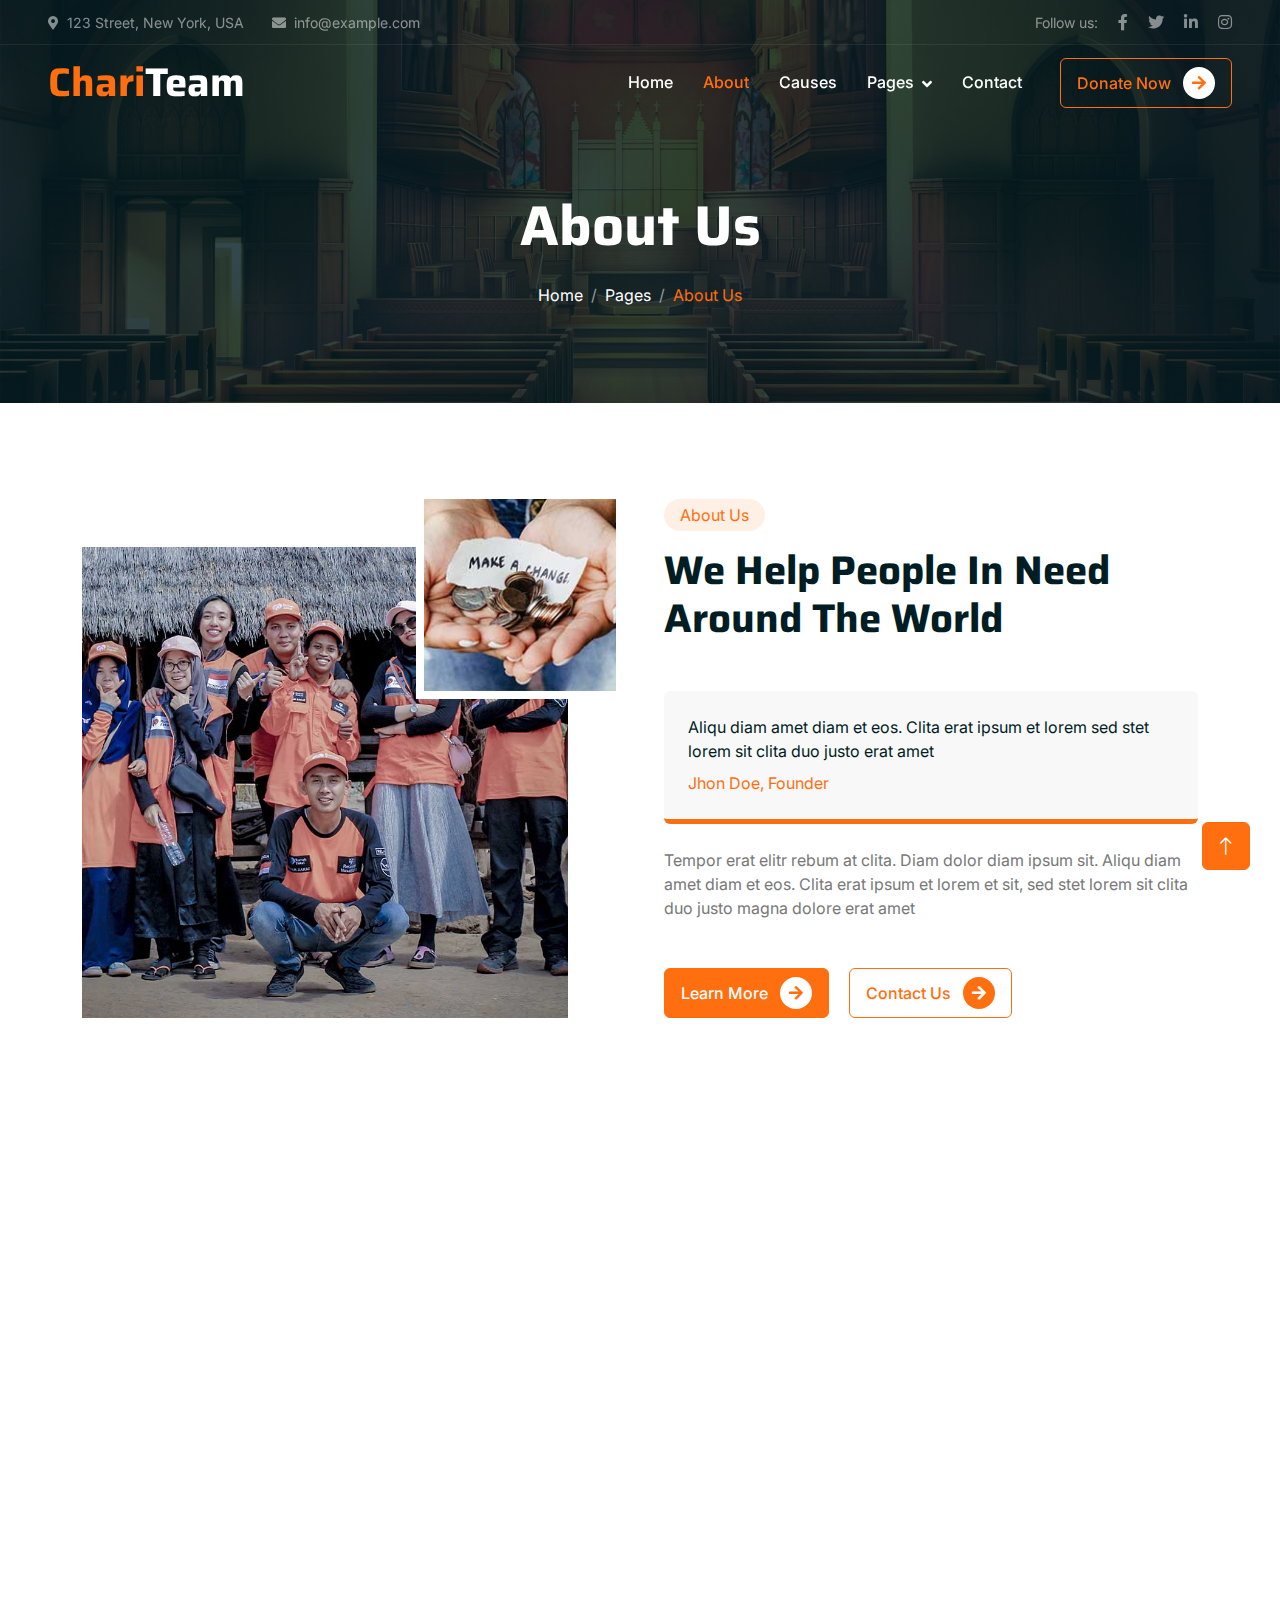
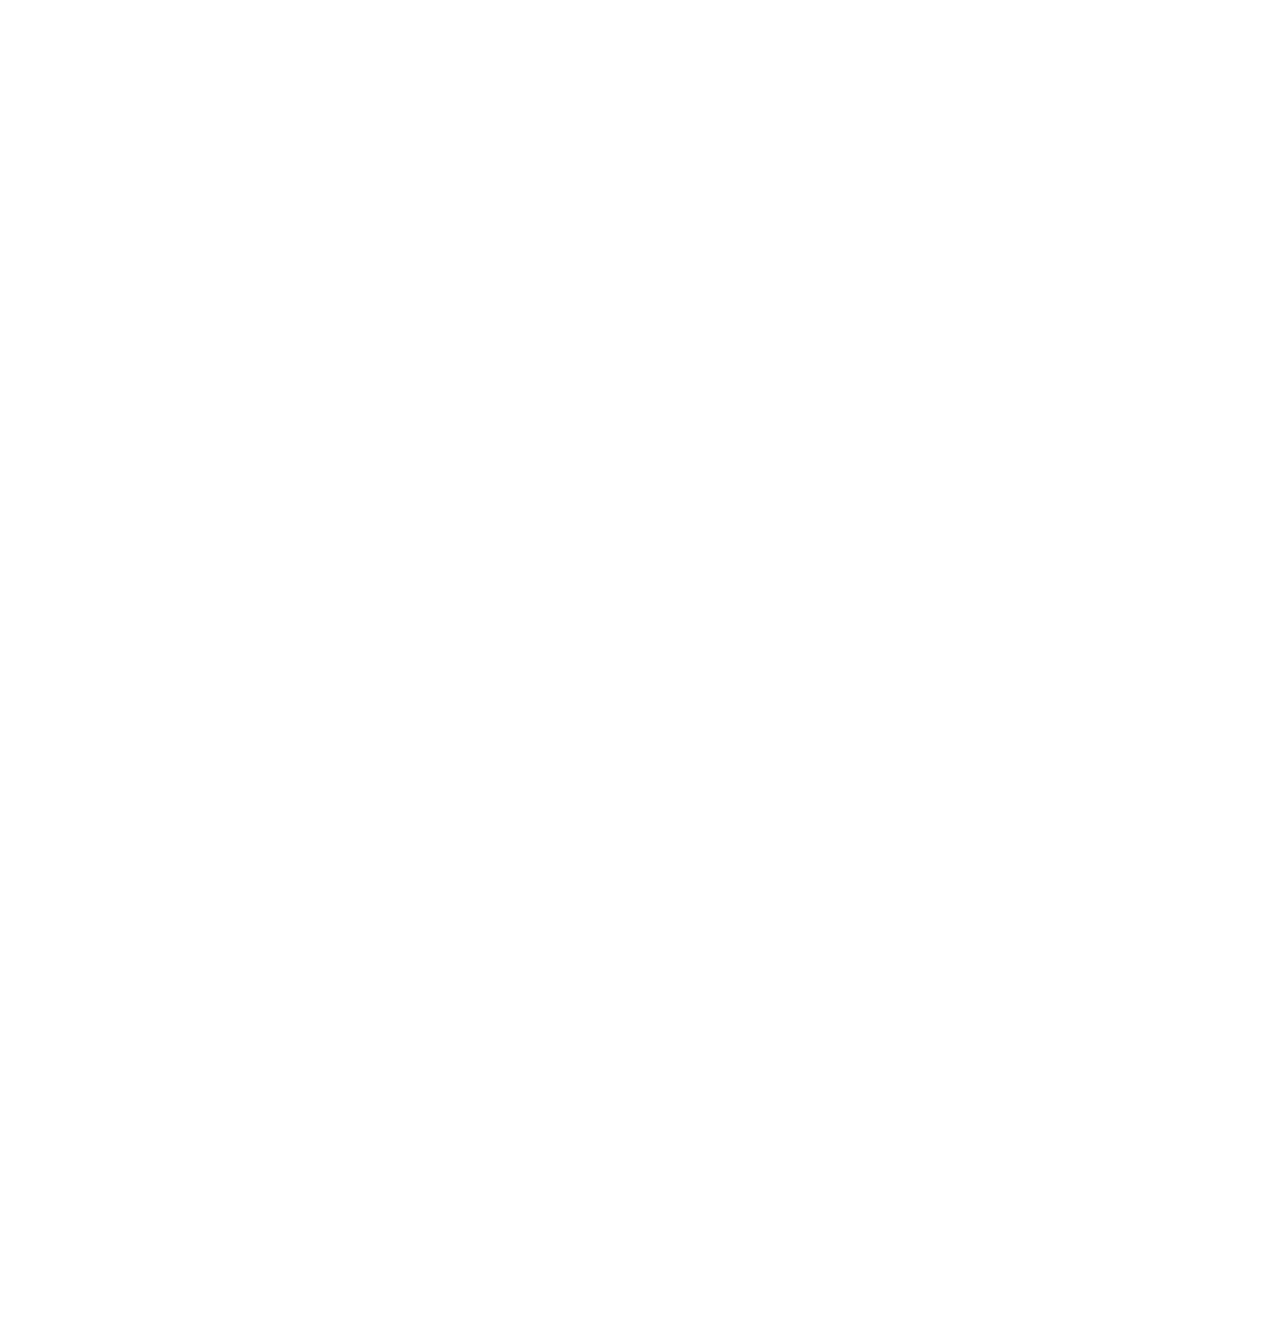
==== about.html @ 8a5ee1df "first commit" ====
<!DOCTYPE html>
<html lang="en">

<head>
    <meta charset="utf-8">
    <title>ChariTeam - Free Nonprofit Website Template</title>
    <meta content="width=device-width, initial-scale=1.0" name="viewport">
    <meta content="" name="keywords">
    <meta content="" name="description">

    <!-- Favicon -->
    <link href="img/favicon.ico" rel="icon">

    <!-- Google Web Fonts -->
    <link rel="preconnect" href="https://fonts.googleapis.com">
    <link rel="preconnect" href="https://fonts.gstatic.com" crossorigin>
    <link href="https://fonts.googleapis.com/css2?family=Inter:wght@400;500;600&family=Saira:wght@500;600;700&display=swap" rel="stylesheet"> 

    <!-- Icon Font Stylesheet -->
    <link href="https://cdnjs.cloudflare.com/ajax/libs/font-awesome/5.10.0/css/all.min.css" rel="stylesheet">
    <link href="https://cdn.jsdelivr.net/npm/bootstrap-icons@1.4.1/font/bootstrap-icons.css" rel="stylesheet">

    <!-- Libraries Stylesheet -->
    <link href="lib/animate/animate.min.css" rel="stylesheet">
    <link href="lib/owlcarousel/assets/owl.carousel.min.css" rel="stylesheet">

    <!-- Customized Bootstrap Stylesheet -->
    <link href="css/bootstrap.min.css" rel="stylesheet">

    <!-- Template Stylesheet -->
    <link href="css/style.css" rel="stylesheet">
</head>

<body>
    <!-- Spinner Start -->
    <div id="spinner" class="show bg-white position-fixed translate-middle w-100 vh-100 top-50 start-50 d-flex align-items-center justify-content-center">
        <div class="spinner-grow text-primary" role="status"></div>
    </div>
    <!-- Spinner End -->


    <!-- Navbar Start -->
    <div class="container-fluid fixed-top px-0 wow fadeIn" data-wow-delay="0.1s">
        <div class="top-bar text-white-50 row gx-0 align-items-center d-none d-lg-flex">
            <div class="col-lg-6 px-5 text-start">
                <small><i class="fa fa-map-marker-alt me-2"></i>123 Street, New York, USA</small>
                <small class="ms-4"><i class="fa fa-envelope me-2"></i>info@example.com</small>
            </div>
            <div class="col-lg-6 px-5 text-end">
                <small>Follow us:</small>
                <a class="text-white-50 ms-3" href=""><i class="fab fa-facebook-f"></i></a>
                <a class="text-white-50 ms-3" href=""><i class="fab fa-twitter"></i></a>
                <a class="text-white-50 ms-3" href=""><i class="fab fa-linkedin-in"></i></a>
                <a class="text-white-50 ms-3" href=""><i class="fab fa-instagram"></i></a>
            </div>
        </div>

        <nav class="navbar navbar-expand-lg navbar-dark py-lg-0 px-lg-5 wow fadeIn" data-wow-delay="0.1s">
            <a href="index.html" class="navbar-brand ms-4 ms-lg-0">
                <h1 class="fw-bold text-primary m-0">Chari<span class="text-white">Team</span></h1>
            </a>
            <button type="button" class="navbar-toggler me-4" data-bs-toggle="collapse" data-bs-target="#navbarCollapse">
                <span class="navbar-toggler-icon"></span>
            </button>
            <div class="collapse navbar-collapse" id="navbarCollapse">
                <div class="navbar-nav ms-auto p-4 p-lg-0">
                    <a href="index.html" class="nav-item nav-link">Home</a>
                    <a href="about.html" class="nav-item nav-link active">About</a>
                    <a href="causes.html" class="nav-item nav-link">Causes</a>
                    <div class="nav-item dropdown">
                        <a href="#" class="nav-link dropdown-toggle" data-bs-toggle="dropdown">Pages</a>
                        <div class="dropdown-menu m-0">
                            <a href="service.html" class="dropdown-item">Service</a>
                            <a href="donate.html" class="dropdown-item">Donate</a>
                            <a href="team.html" class="dropdown-item">Our Team</a>
                            <a href="testimonial.html" class="dropdown-item">Testimonial</a>
                            <a href="404.html" class="dropdown-item">404 Page</a>
                        </div>
                    </div>
                    <a href="contact.html" class="nav-item nav-link">Contact</a>
                </div>
                <div class="d-none d-lg-flex ms-2">
                    <a class="btn btn-outline-primary py-2 px-3" href="">
                        Donate Now
                        <div class="d-inline-flex btn-sm-square bg-white text-primary rounded-circle ms-2">
                            <i class="fa fa-arrow-right"></i>
                        </div>
                    </a>
                </div>
            </div>
        </nav>
    </div>
    <!-- Navbar End -->


    <!-- Page Header Start -->
    <div class="container-fluid page-header mb-5 wow fadeIn" data-wow-delay="0.1s">
        <div class="container text-center">
            <h1 class="display-4 text-white animated slideInDown mb-4">About Us</h1>
            <nav aria-label="breadcrumb animated slideInDown">
                <ol class="breadcrumb justify-content-center mb-0">
                    <li class="breadcrumb-item"><a class="text-white" href="#">Home</a></li>
                    <li class="breadcrumb-item"><a class="text-white" href="#">Pages</a></li>
                    <li class="breadcrumb-item text-primary active" aria-current="page">About Us</li>
                </ol>
            </nav>
        </div>
    </div>
    <!-- Page Header End -->


    <!-- About Start -->
    <div class="container-xxl py-5">
        <div class="container">
            <div class="row g-5">
                <div class="col-lg-6 wow fadeInUp" data-wow-delay="0.1s">
                    <div class="position-relative overflow-hidden h-100" style="min-height: 400px;">
                        <img class="position-absolute w-100 h-100 pt-5 pe-5" src="img/about-1.jpg" alt="" style="object-fit: cover;">
                        <img class="position-absolute top-0 end-0 bg-white ps-2 pb-2" src="img/about-2.jpg" alt="" style="width: 200px; height: 200px;">
                    </div>
                </div>
                <div class="col-lg-6 wow fadeInUp" data-wow-delay="0.5s">
                    <div class="h-100">
                        <div class="d-inline-block rounded-pill bg-secondary text-primary py-1 px-3 mb-3">About Us</div>
                        <h1 class="display-6 mb-5">We Help People In Need Around The World</h1>
                        <div class="bg-light border-bottom border-5 border-primary rounded p-4 mb-4">
                            <p class="text-dark mb-2">Aliqu diam amet diam et eos. Clita erat ipsum et lorem sed stet lorem sit clita duo justo erat amet</p>
                            <span class="text-primary">Jhon Doe, Founder</span>
                        </div>
                        <p class="mb-5">Tempor erat elitr rebum at clita. Diam dolor diam ipsum sit. Aliqu diam amet diam et eos. Clita erat ipsum et lorem et sit, sed stet lorem sit clita duo justo magna dolore erat amet</p>
                        <a class="btn btn-primary py-2 px-3 me-3" href="">
                            Learn More
                            <div class="d-inline-flex btn-sm-square bg-white text-primary rounded-circle ms-2">
                                <i class="fa fa-arrow-right"></i>
                            </div>
                        </a>
                        <a class="btn btn-outline-primary py-2 px-3" href="">
                            Contact Us
                            <div class="d-inline-flex btn-sm-square bg-primary text-white rounded-circle ms-2">
                                <i class="fa fa-arrow-right"></i>
                            </div>
                        </a>
                    </div>
                </div>
            </div>
        </div>
    </div>
    <!-- About End -->


    <!-- Service Start -->
    <div class="container-xxl py-5">
        <div class="container">
            <div class="text-center mx-auto mb-5 wow fadeInUp" data-wow-delay="0.1s" style="max-width: 500px;">
                <div class="d-inline-block rounded-pill bg-secondary text-primary py-1 px-3 mb-3">What We Do</div>
                <h1 class="display-6 mb-5">Learn More What We Do And Get Involved</h1>
            </div>
            <div class="row g-4 justify-content-center">
                <div class="col-lg-4 col-md-6 wow fadeInUp" data-wow-delay="0.1s">
                    <div class="service-item bg-white text-center h-100 p-4 p-xl-5">
                        <img class="img-fluid mb-4" src="img/icon-1.png" alt="">
                        <h4 class="mb-3">Child Education</h4>
                        <p class="mb-4">Tempor ut dolore lorem kasd vero ipsum sit eirmod sit. Ipsum diam justo sed vero dolor duo.</p>
                        <a class="btn btn-outline-primary px-3" href="">
                            Learn More
                            <div class="d-inline-flex btn-sm-square bg-primary text-white rounded-circle ms-2">
                                <i class="fa fa-arrow-right"></i>
                            </div>
                        </a>
                    </div>
                </div>
                <div class="col-lg-4 col-md-6 wow fadeInUp" data-wow-delay="0.3s">
                    <div class="service-item bg-white text-center h-100 p-4 p-xl-5">
                        <img class="img-fluid mb-4" src="img/icon-2.png" alt="">
                        <h4 class="mb-3">Medical Treatment</h4>
                        <p class="mb-4">Tempor ut dolore lorem kasd vero ipsum sit eirmod sit. Ipsum diam justo sed vero dolor duo.</p>
                        <a class="btn btn-outline-primary px-3" href="">
                            Learn More
                            <div class="d-inline-flex btn-sm-square bg-primary text-white rounded-circle ms-2">
                                <i class="fa fa-arrow-right"></i>
                            </div>
                        </a>
                    </div>
                </div>
                <div class="col-lg-4 col-md-6 wow fadeInUp" data-wow-delay="0.5s">
                    <div class="service-item bg-white text-center h-100 p-4 p-xl-5">
                        <img class="img-fluid mb-4" src="img/icon-3.png" alt="">
                        <h4 class="mb-3">Pure Drinking Water</h4>
                        <p class="mb-4">Tempor ut dolore lorem kasd vero ipsum sit eirmod sit. Ipsum diam justo sed vero dolor duo.</p>
                        <a class="btn btn-outline-primary px-3" href="">
                            Learn More
                            <div class="d-inline-flex btn-sm-square bg-primary text-white rounded-circle ms-2">
                                <i class="fa fa-arrow-right"></i>
                            </div>
                        </a>
                    </div>
                </div>
            </div>
        </div>
    </div>
    <!-- Service End -->


    <!-- Team Start -->
    <div class="container-xxl py-5">
        <div class="container">
            <div class="text-center mx-auto mb-5 wow fadeInUp" data-wow-delay="0.1s" style="max-width: 500px;">
                <div class="d-inline-block rounded-pill bg-secondary text-primary py-1 px-3 mb-3">Team Members</div>
                <h1 class="display-6 mb-5">Let's Meet With Our Ordinary Soldiers</h1>
            </div>
            <div class="row g-4">
                <div class="col-lg-3 col-md-6 wow fadeInUp" data-wow-delay="0.1s">
                    <div class="team-item position-relative rounded overflow-hidden">
                        <div class="overflow-hidden">
                            <img class="img-fluid" src="img/team-1.jpg" alt="">
                        </div>
                        <div class="team-text bg-light text-center p-4">
                            <h5>Full Name</h5>
                            <p class="text-primary">Designation</p>
                            <div class="team-social text-center">
                                <a class="btn btn-square" href=""><i class="fab fa-facebook-f"></i></a>
                                <a class="btn btn-square" href=""><i class="fab fa-twitter"></i></a>
                                <a class="btn btn-square" href=""><i class="fab fa-instagram"></i></a>
                            </div>
                        </div>
                    </div>
                </div>
                <div class="col-lg-3 col-md-6 wow fadeInUp" data-wow-delay="0.3s">
                    <div class="team-item position-relative rounded overflow-hidden">
                        <div class="overflow-hidden">
                            <img class="img-fluid" src="img/team-2.jpg" alt="">
                        </div>
                        <div class="team-text bg-light text-center p-4">
                            <h5>Full Name</h5>
                            <p class="text-primary">Designation</p>
                            <div class="team-social text-center">
                                <a class="btn btn-square" href=""><i class="fab fa-facebook-f"></i></a>
                                <a class="btn btn-square" href=""><i class="fab fa-twitter"></i></a>
                                <a class="btn btn-square" href=""><i class="fab fa-instagram"></i></a>
                            </div>
                        </div>
                    </div>
                </div>
                <div class="col-lg-3 col-md-6 wow fadeInUp" data-wow-delay="0.5s">
                    <div class="team-item position-relative rounded overflow-hidden">
                        <div class="overflow-hidden">
                            <img class="img-fluid" src="img/team-3.jpg" alt="">
                        </div>
                        <div class="team-text bg-light text-center p-4">
                            <h5>Full Name</h5>
                            <p class="text-primary">Designation</p>
                            <div class="team-social text-center">
                                <a class="btn btn-square" href=""><i class="fab fa-facebook-f"></i></a>
                                <a class="btn btn-square" href=""><i class="fab fa-twitter"></i></a>
                                <a class="btn btn-square" href=""><i class="fab fa-instagram"></i></a>
                            </div>
                        </div>
                    </div>
                </div>
                <div class="col-lg-3 col-md-6 wow fadeInUp" data-wow-delay="0.7s">
                    <div class="team-item position-relative rounded overflow-hidden">
                        <div class="overflow-hidden">
                            <img class="img-fluid" src="img/team-4.jpg" alt="">
                        </div>
                        <div class="team-text bg-light text-center p-4">
                            <h5>Full Name</h5>
                            <p class="text-primary">Designation</p>
                            <div class="team-social text-center">
                                <a class="btn btn-square" href=""><i class="fab fa-facebook-f"></i></a>
                                <a class="btn btn-square" href=""><i class="fab fa-twitter"></i></a>
                                <a class="btn btn-square" href=""><i class="fab fa-instagram"></i></a>
                            </div>
                        </div>
                    </div>
                </div>
            </div>
        </div>
    </div>
    <!-- Team End -->


    <!-- Footer Start -->
    <div class="container-fluid bg-dark text-white-50 footer mt-5 pt-5 wow fadeIn" data-wow-delay="0.1s">
        <div class="container py-5">
            <div class="row g-5">
                <div class="col-lg-3 col-md-6">
                    <h1 class="fw-bold text-primary mb-4">Chari<span class="text-white">Team</span></h1>
                    <p>Diam dolor diam ipsum sit. Aliqu diam amet diam et eos. Clita erat ipsum et lorem et sit, sed stet lorem sit clita</p>
                    <div class="d-flex pt-2">
                        <a class="btn btn-square me-1" href=""><i class="fab fa-twitter"></i></a>
                        <a class="btn btn-square me-1" href=""><i class="fab fa-facebook-f"></i></a>
                        <a class="btn btn-square me-1" href=""><i class="fab fa-youtube"></i></a>
                        <a class="btn btn-square me-0" href=""><i class="fab fa-linkedin-in"></i></a>
                    </div>
                </div>
                <div class="col-lg-3 col-md-6">
                    <h5 class="text-light mb-4">Address</h5>
                    <p><i class="fa fa-map-marker-alt me-3"></i>123 Street, New York, USA</p>
                    <p><i class="fa fa-phone-alt me-3"></i>+012 345 67890</p>
                    <p><i class="fa fa-envelope me-3"></i>info@example.com</p>
                </div>
                <div class="col-lg-3 col-md-6">
                    <h5 class="text-light mb-4">Quick Links</h5>
                    <a class="btn btn-link" href="">About Us</a>
                    <a class="btn btn-link" href="">Contact Us</a>
                    <a class="btn btn-link" href="">Our Services</a>
                    <a class="btn btn-link" href="">Terms & Condition</a>
                    <a class="btn btn-link" href="">Support</a>
                </div>
                <div class="col-lg-3 col-md-6">
                    <h5 class="text-light mb-4">Newsletter</h5>
                    <p>Dolor amet sit justo amet elitr clita ipsum elitr est.</p>
                    <div class="position-relative mx-auto" style="max-width: 400px;">
                        <input class="form-control bg-transparent w-100 py-3 ps-4 pe-5" type="text" placeholder="Your email">
                        <button type="button" class="btn btn-primary py-2 position-absolute top-0 end-0 mt-2 me-2">SignUp</button>
                    </div>
                </div>
            </div>
        </div>
        <div class="container-fluid copyright">
            <div class="container">
                <div class="row">
                    <div class="col-md-6 text-center text-md-start mb-3 mb-md-0">
                        &copy; <a href="#">Your Site Name</a>, All Right Reserved.
                    </div>
                    <div class="col-md-6 text-center text-md-end">
                        <!--/*** This template is free as long as you keep the footer author’s credit link/attribution link/backlink. If you'd like to use the template without the footer author’s credit link/attribution link/backlink, you can purchase the Credit Removal License from "https://htmlcodex.com/credit-removal". Thank you for your support. ***/-->
                        Designed By <a href="https://htmlcodex.com">HTML Codex</a>
                    </div>
                </div>
            </div>
        </div>
    </div>
    <!-- Footer End -->


    <!-- Back to Top -->
    <a href="#" class="btn btn-lg btn-primary btn-lg-square back-to-top"><i class="bi bi-arrow-up"></i></a>


    <!-- JavaScript Libraries -->
    <script src="https://code.jquery.com/jquery-3.4.1.min.js"></script>
    <script src="https://cdn.jsdelivr.net/npm/bootstrap@5.0.0/dist/js/bootstrap.bundle.min.js"></script>
    <script src="lib/wow/wow.min.js"></script>
    <script src="lib/easing/easing.min.js"></script>
    <script src="lib/waypoints/waypoints.min.js"></script>
    <script src="lib/owlcarousel/owl.carousel.min.js"></script>
    <script src="lib/parallax/parallax.min.js"></script>

    <!-- Template Javascript -->
    <script src="js/main.js"></script>
</body>

</html>
---- css/style.css ----
/********** Template CSS **********/
:root {
    --primary: #FF6F0F;
    --secondary: #FFF0E6;
    --light: #F8F8F9;
    --dark: #001D23;
}

.back-to-top {
    position: fixed;
    display: none;
    right: 30px;
    bottom: 30px;
    z-index: 99;
}


/*** Spinner ***/
#spinner {
    opacity: 0;
    visibility: hidden;
    transition: opacity .5s ease-out, visibility 0s linear .5s;
    z-index: 99999;
}

#spinner.show {
    transition: opacity .5s ease-out, visibility 0s linear 0s;
    visibility: visible;
    opacity: 1;
}


/*** Button ***/
.btn {
    font-weight: 500;
    transition: .5s;
}

.btn.btn-primary,
.btn.btn-outline-primary:hover {
    color: #FFFFFF;
}

.btn.btn-primary:hover {
    color: var(--primary);
    background: transparent;
}

.btn-square {
    width: 38px;
    height: 38px;
}

.btn-sm-square {
    width: 32px;
    height: 32px;
}

.btn-lg-square {
    width: 48px;
    height: 48px;
}

.btn-square,
.btn-sm-square,
.btn-lg-square {
    padding: 0;
    display: flex;
    align-items: center;
    justify-content: center;
    font-weight: normal;
}


/*** Navbar ***/
.fixed-top {
    transition: .5s;
}

.top-bar {
    height: 45px;
    border-bottom: 1px solid rgba(255, 255, 255, .07);
}

.navbar .dropdown-toggle::after {
    border: none;
    content: "\f107";
    font-family: "Font Awesome 5 Free";
    font-weight: 900;
    vertical-align: middle;
    margin-left: 8px;
}

.navbar .navbar-nav .nav-link {
    margin-right: 30px;
    padding: 25px 0;
    color: #FFFFFF;
    font-weight: 500;
    outline: none;
}

.navbar .navbar-nav .nav-link:hover,
.navbar .navbar-nav .nav-link.active {
    color: var(--primary);
}

@media (max-width: 991.98px) {
    .navbar .navbar-nav {
        margin-top: 10px;
        border-top: 1px solid rgba(0, 0, 0, .07);
        background: var(--dark);
    }

    .navbar .navbar-nav .nav-link {
        padding: 10px 0;
    }
}

@media (min-width: 992px) {
    .navbar .nav-item .dropdown-menu {
        display: block;
        visibility: hidden;
        top: 100%;
        transform: rotateX(-75deg);
        transform-origin: 0% 0%;
        transition: .5s;
        opacity: 0;
    }

    .navbar .nav-item:hover .dropdown-menu {
        transform: rotateX(0deg);
        visibility: visible;
        transition: .5s;
        opacity: 1;
    }
}


/*** Header ***/
.carousel-caption {
    top: 0;
    left: 0;
    right: 0;
    bottom: 0;
    display: flex;
    align-items: center;
    justify-content: center;
    text-align: center;
    background: rgba(0, 29, 35, .8);
    z-index: 1;
}

.carousel-control-prev,
.carousel-control-next {
    width: 15%;
}

.carousel-control-prev-icon,
.carousel-control-next-icon {
    width: 3rem;
    height: 3rem;
    background-color: var(--dark);
    border: 12px solid var(--dark);
    border-radius: 3rem;
}

@media (max-width: 768px) {
    #header-carousel .carousel-item {
        position: relative;
        min-height: 450px;
    }
    
    #header-carousel .carousel-item img {
        position: absolute;
        width: 100%;
        height: 100%;
        object-fit: cover;
    }
}

.page-header {
    padding-top: 12rem;
    padding-bottom: 6rem;
    background: linear-gradient(rgba(0, 29, 35, .8), rgba(0, 29, 35, .8)), url(../img/carousel-1.jpg) center center no-repeat;
    background-size: cover;
}

.page-header .breadcrumb-item+.breadcrumb-item::before {
    color: #999999;
}


/*** Causes ***/
.causes-item .progress {
    height: 5px;
    border-radius: 0;
    overflow: visible;
}

.causes-item .progress .progress-bar {
    position: relative;
    overflow: visible;
    width: 0px;
    border-radius: 0;
    transition: 5s;
}

.causes-item .progress .progress-bar span {
    position: absolute;
    top: -7px;
    right: 0;
    width: 40px;
    height: 19px;
    display: flex;
    align-items: center;
    justify-content: center;
    font-size: 12px;
    background: var(--primary);
    color: #FFFFFF;
}

.causes-item .causes-overlay {
    position: absolute;
    width: 100%;
    height: 0;
    top: 0;
    left: 0;
    display: flex;
    align-items: center;
    justify-content: center;
    background: rgba(0, 0, 0, .5);
    overflow: hidden;
    opacity: 0;
    transition: .5s;
}

.causes-item:hover .causes-overlay {
    height: 100%;
    opacity: 1;
}


/*** Service ***/
.service-item {
    box-shadow: 0 0 45px rgba(0, 0, 0, .06);
}


/*** Donate ***/
.donate {
    background: rgba(0, 29, 35, .8);
}

.btn-group .btn-light:hover,
.btn-group input[type="radio"]:checked+label {
    color: var(--primary);
    border-color: var(--primary);
}


/*** Team ***/
.team-item img {
    position: relative;
    top: 0;
    transition: .5s;
}

.team-item:hover img {
    top: -30px;
}

.team-item .team-text {
    position: relative;
    height: 100px;
    transition: .5s;
}

.team-item:hover .team-text {
    margin-top: -60px;
    height: 160px;
}

.team-item .team-text .team-social {
    opacity: 0;
    transition: .5s;
}

.team-item:hover .team-text .team-social {
    opacity: 1;
}

.team-item .team-social .btn {
    display: inline-flex;
    color: var(--primary);
    background: #FFFFFF;
    border-radius: 40px;
}

.team-item .team-social .btn:hover {
    color: #FFFFFF;
    background: var(--primary);
}


/*** Testimonial ***/
.testimonial-carousel::before {
    position: absolute;
    content: "";
    top: 0;
    left: 0;
    height: 100%;
    width: 0;
    background: linear-gradient(to right, rgba(255, 255, 255, 1) 0%, rgba(255, 255, 255, 0) 100%);
    z-index: 1;
}

.testimonial-carousel::after {
    position: absolute;
    content: "";
    top: 0;
    right: 0;
    height: 100%;
    width: 0;
    background: linear-gradient(to left, rgba(255, 255, 255, 1) 0%, rgba(255, 255, 255, 0) 100%);
    z-index: 1;
}

@media (min-width: 768px) {
    .testimonial-carousel::before,
    .testimonial-carousel::after {
        width: 200px;
    }
}

@media (min-width: 992px) {
    .testimonial-carousel::before,
    .testimonial-carousel::after {
        width: 300px;
    }
}

.testimonial-carousel .owl-item .testimonial-text {
    background: var(--light);
    transform: scale(.8);
    transition: .5s;
}

.testimonial-carousel .owl-item.center .testimonial-text {
    background: var(--primary);
    transform: scale(1);
}

.testimonial-carousel .owl-item .testimonial-text *,
.testimonial-carousel .owl-item .testimonial-item img {
    transition: .5s;
}

.testimonial-carousel .owl-item.center .testimonial-text * {
    color: var(--light) !important;
}

.testimonial-carousel .owl-item.center .testimonial-item img {
    background: var(--primary) !important;
} 

.testimonial-carousel .owl-nav {
    position: absolute;
    width: 350px;
    top: 15px;
    left: 50%;
    transform: translateX(-50%);
    display: flex;
    justify-content: space-between;
    opacity: 0;
    transition: .5s;
    z-index: 1;
}

.testimonial-carousel:hover .owl-nav {
    width: 300px;
    opacity: 1;
}

.testimonial-carousel .owl-nav .owl-prev,
.testimonial-carousel .owl-nav .owl-next {
    position: relative;
    color: var(--primary);
    font-size: 45px;
    transition: .5s;
}

.testimonial-carousel .owl-nav .owl-prev:hover,
.testimonial-carousel .owl-nav .owl-next:hover {
    color: var(--dark);
}


/*** Footer ***/

.footer .btn.btn-link {
    display: block;
    margin-bottom: 5px;
    padding: 0;
    text-align: left;
    color: rgba(255,255,255,0.5);
    font-weight: normal;
    text-transform: capitalize;
    transition: .3s;
}

.footer .btn.btn-link::before {
    position: relative;
    content: "\f105";
    font-family: "Font Awesome 5 Free";
    font-weight: 900;
    color: rgba(255,255,255,0.5);
    margin-right: 10px;
}

.footer .btn.btn-link:hover {
    color: var(--light);
    letter-spacing: 1px;
    box-shadow: none;
}

.footer .btn.btn-square {
    color: rgba(255,255,255,0.5);
    border: 1px solid rgba(255,255,255,0.5);
}

.footer .btn.btn-square:hover {
    color: var(--secondary);
    border-color: var(--light);
}

.footer .copyright {
    padding: 25px 0;
    font-size: 15px;
    border-top: 1px solid rgba(256, 256, 256, .1);
}

.footer .copyright a {
    color: var(--secondary);
}

.footer .copyright a:hover {
    color: var(--primary);
}
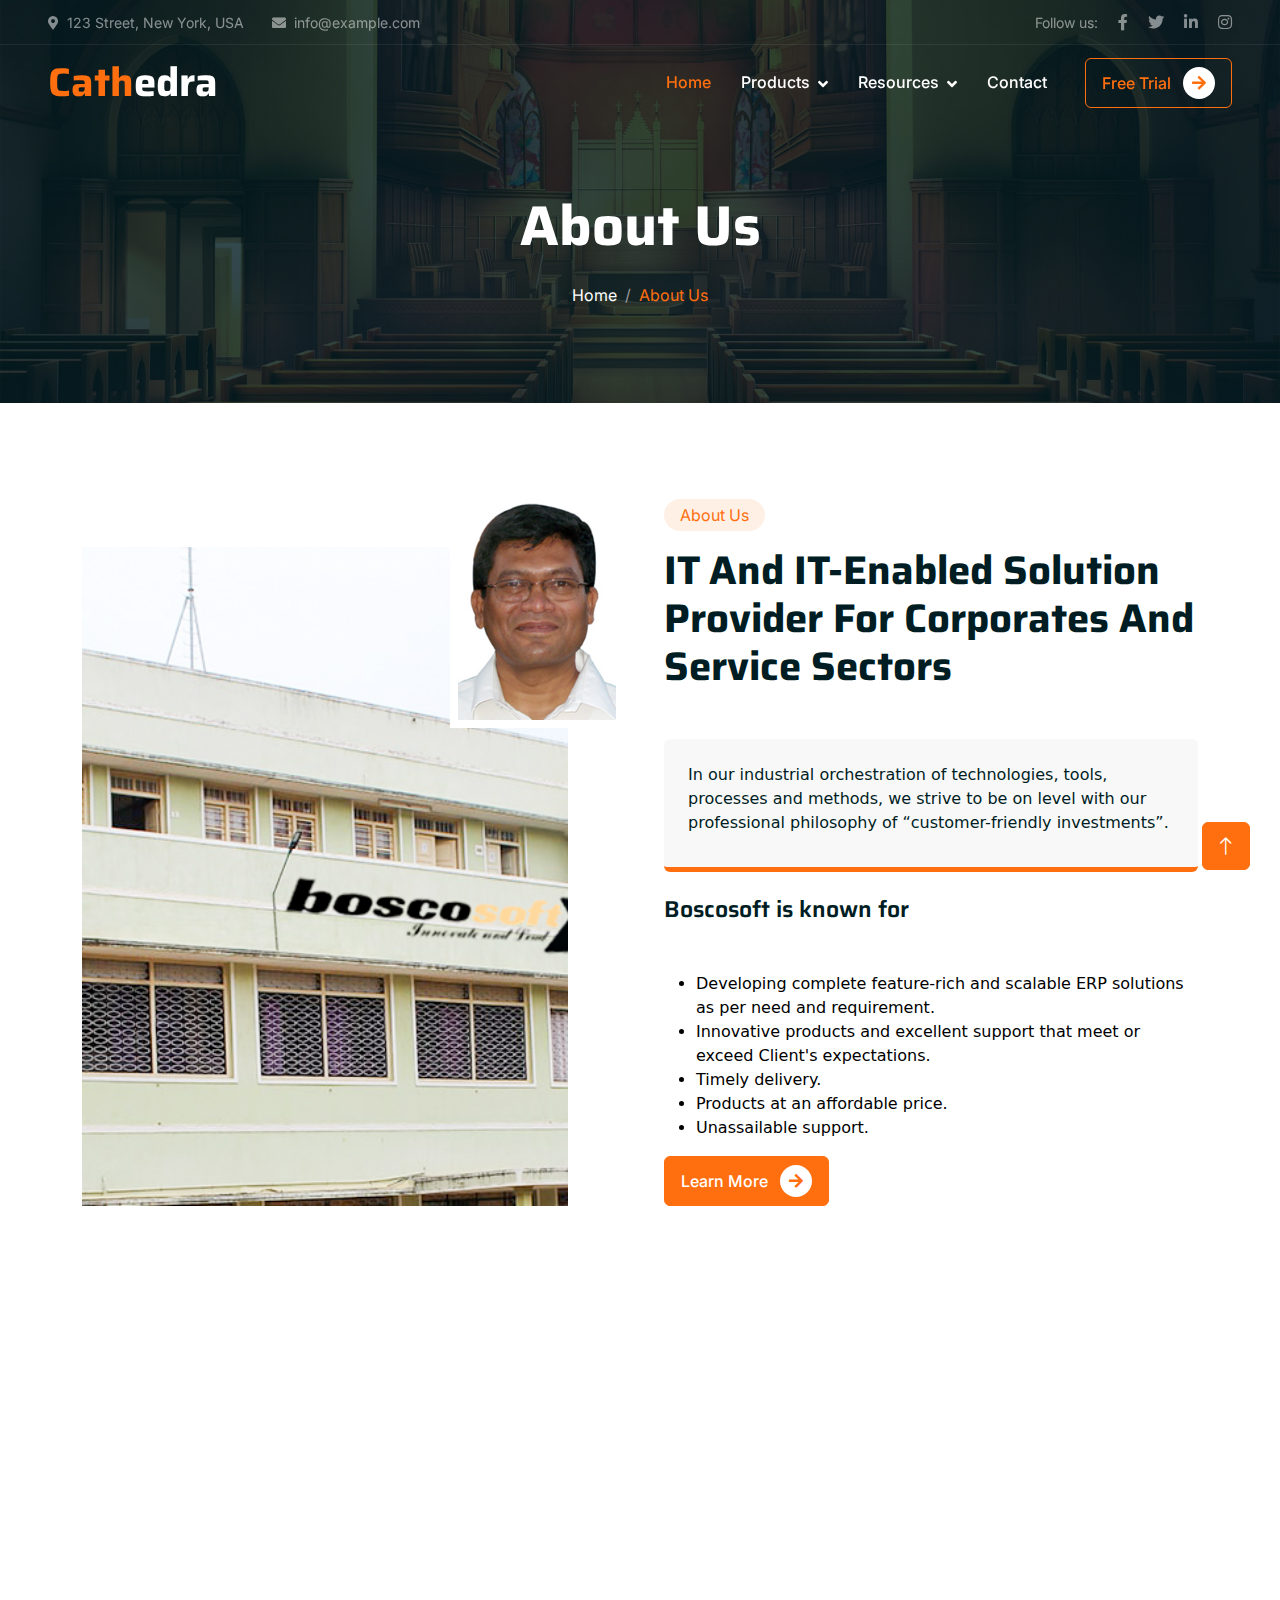
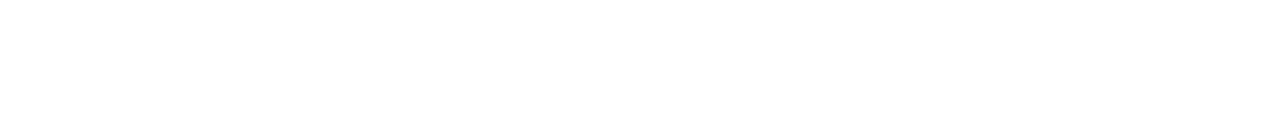
==== commit cbe1a5ae: "Change the Contents in Sub Pages" ====
--- a/about.html
+++ b/about.html
@@ -40,55 +40,8 @@
 
 
     <!-- Navbar Start -->
-    <div class="container-fluid fixed-top px-0 wow fadeIn" data-wow-delay="0.1s">
-        <div class="top-bar text-white-50 row gx-0 align-items-center d-none d-lg-flex">
-            <div class="col-lg-6 px-5 text-start">
-                <small><i class="fa fa-map-marker-alt me-2"></i>123 Street, New York, USA</small>
-                <small class="ms-4"><i class="fa fa-envelope me-2"></i>info@example.com</small>
-            </div>
-            <div class="col-lg-6 px-5 text-end">
-                <small>Follow us:</small>
-                <a class="text-white-50 ms-3" href=""><i class="fab fa-facebook-f"></i></a>
-                <a class="text-white-50 ms-3" href=""><i class="fab fa-twitter"></i></a>
-                <a class="text-white-50 ms-3" href=""><i class="fab fa-linkedin-in"></i></a>
-                <a class="text-white-50 ms-3" href=""><i class="fab fa-instagram"></i></a>
-            </div>
-        </div>
-
-        <nav class="navbar navbar-expand-lg navbar-dark py-lg-0 px-lg-5 wow fadeIn" data-wow-delay="0.1s">
-            <a href="index.html" class="navbar-brand ms-4 ms-lg-0">
-                <h1 class="fw-bold text-primary m-0">Chari<span class="text-white">Team</span></h1>
-            </a>
-            <button type="button" class="navbar-toggler me-4" data-bs-toggle="collapse" data-bs-target="#navbarCollapse">
-                <span class="navbar-toggler-icon"></span>
-            </button>
-            <div class="collapse navbar-collapse" id="navbarCollapse">
-                <div class="navbar-nav ms-auto p-4 p-lg-0">
-                    <a href="index.html" class="nav-item nav-link">Home</a>
-                    <a href="about.html" class="nav-item nav-link active">About</a>
-                    <a href="causes.html" class="nav-item nav-link">Causes</a>
-                    <div class="nav-item dropdown">
-                        <a href="#" class="nav-link dropdown-toggle" data-bs-toggle="dropdown">Pages</a>
-                        <div class="dropdown-menu m-0">
-                            <a href="service.html" class="dropdown-item">Service</a>
-                            <a href="donate.html" class="dropdown-item">Donate</a>
-                            <a href="team.html" class="dropdown-item">Our Team</a>
-                            <a href="testimonial.html" class="dropdown-item">Testimonial</a>
-                            <a href="404.html" class="dropdown-item">404 Page</a>
-                        </div>
-                    </div>
-                    <a href="contact.html" class="nav-item nav-link">Contact</a>
-                </div>
-                <div class="d-none d-lg-flex ms-2">
-                    <a class="btn btn-outline-primary py-2 px-3" href="">
-                        Donate Now
-                        <div class="d-inline-flex btn-sm-square bg-white text-primary rounded-circle ms-2">
-                            <i class="fa fa-arrow-right"></i>
-                        </div>
-                    </a>
-                </div>
-            </div>
-        </nav>
+    <div class="container-fluid fixed-top px-0 wow fadeIn" id="headerContainer" data-wow-delay="0.1s">
+       
     </div>
     <!-- Navbar End -->
 
@@ -99,8 +52,7 @@
             <h1 class="display-4 text-white animated slideInDown mb-4">About Us</h1>
             <nav aria-label="breadcrumb animated slideInDown">
                 <ol class="breadcrumb justify-content-center mb-0">
-                    <li class="breadcrumb-item"><a class="text-white" href="#">Home</a></li>
-                    <li class="breadcrumb-item"><a class="text-white" href="#">Pages</a></li>
+                    <li class="breadcrumb-item"><a class="text-white" href="index.html">Home</a></li>
                     <li class="breadcrumb-item text-primary active" aria-current="page">About Us</li>
                 </ol>
             </nav>
@@ -115,31 +67,41 @@
             <div class="row g-5">
                 <div class="col-lg-6 wow fadeInUp" data-wow-delay="0.1s">
                     <div class="position-relative overflow-hidden h-100" style="min-height: 400px;">
-                        <img class="position-absolute w-100 h-100 pt-5 pe-5" src="img/about-1.jpg" alt="" style="object-fit: cover;">
-                        <img class="position-absolute top-0 end-0 bg-white ps-2 pb-2" src="img/about-2.jpg" alt="" style="width: 200px; height: 200px;">
+                        <img class="position-absolute w-100 h-100 pt-5 pe-5" src="img/bsoft.png" alt="" style="object-fit: cover;">
+                        <img class="position-absolute top-0 end-0 bg-white ps-2 pb-2" src="img/Fr-thad.jpg" alt="" style="width: 166px;">
                     </div>
                 </div>
                 <div class="col-lg-6 wow fadeInUp" data-wow-delay="0.5s">
                     <div class="h-100">
                         <div class="d-inline-block rounded-pill bg-secondary text-primary py-1 px-3 mb-3">About Us</div>
-                        <h1 class="display-6 mb-5">We Help People In Need Around The World</h1>
+                        <h1 class="display-6 mb-5">IT And IT-Enabled Solution Provider For Corporates And Service Sectors</h1>
                         <div class="bg-light border-bottom border-5 border-primary rounded p-4 mb-4">
-                            <p class="text-dark mb-2">Aliqu diam amet diam et eos. Clita erat ipsum et lorem sed stet lorem sit clita duo justo erat amet</p>
-                            <span class="text-primary">Jhon Doe, Founder</span>
+                            <p class="text-dark mb-2" style="font-family: system-ui, -apple-system, BlinkMacSystemFont, 'Segoe UI', Roboto, Oxygen, Ubuntu, Cantarell, 'Open Sans', 'Helvetica Neue', sans-serif;">In our industrial orchestration of technologies, tools, processes and methods, we strive to be on level with our professional philosophy of “customer-friendly investments”.</p>
+                            <!-- <span class="text-primary">Jhon Doe, Founder</span> -->
                         </div>
-                        <p class="mb-5">Tempor erat elitr rebum at clita. Diam dolor diam ipsum sit. Aliqu diam amet diam et eos. Clita erat ipsum et lorem et sit, sed stet lorem sit clita duo justo magna dolore erat amet</p>
-                        <a class="btn btn-primary py-2 px-3 me-3" href="">
+                        <h1 style="font-size: 23px;">Boscosoft is known for</h1>
+                        <p class="mb-5">
+                            <ul style="color: black;font-family: system-ui, -apple-system, BlinkMacSystemFont, 'Segoe UI', Roboto, Oxygen, Ubuntu, Cantarell, 'Open Sans', 'Helvetica Neue', sans-serif;">
+                                <li>Developing complete feature-rich and scalable ERP solutions as per need and requirement.</li>
+                                <li>Innovative products and excellent support that meet or exceed Client's expectations.</li>
+                                <li>Timely delivery.</li>
+                                <li>Products at an affordable price.</li>
+                                <li>Unassailable support.</li>
+                              </ul>
+                              
+                        </p>
+                        <a class="btn btn-primary py-2 px-3 me-3" href="https://www.boscosofttech.com/" target="_blank">
                             Learn More
                             <div class="d-inline-flex btn-sm-square bg-white text-primary rounded-circle ms-2">
                                 <i class="fa fa-arrow-right"></i>
                             </div>
                         </a>
-                        <a class="btn btn-outline-primary py-2 px-3" href="">
+                        <!-- <a class="btn btn-outline-primary py-2 px-3" href="">
                             Contact Us
                             <div class="d-inline-flex btn-sm-square bg-primary text-white rounded-circle ms-2">
                                 <i class="fa fa-arrow-right"></i>
                             </div>
-                        </a>
+                        </a> -->
                     </div>
                 </div>
             </div>
@@ -147,189 +109,12 @@
     </div>
     <!-- About End -->
 
-
-    <!-- Service Start -->
-    <div class="container-xxl py-5">
-        <div class="container">
-            <div class="text-center mx-auto mb-5 wow fadeInUp" data-wow-delay="0.1s" style="max-width: 500px;">
-                <div class="d-inline-block rounded-pill bg-secondary text-primary py-1 px-3 mb-3">What We Do</div>
-                <h1 class="display-6 mb-5">Learn More What We Do And Get Involved</h1>
-            </div>
-            <div class="row g-4 justify-content-center">
-                <div class="col-lg-4 col-md-6 wow fadeInUp" data-wow-delay="0.1s">
-                    <div class="service-item bg-white text-center h-100 p-4 p-xl-5">
-                        <img class="img-fluid mb-4" src="img/icon-1.png" alt="">
-                        <h4 class="mb-3">Child Education</h4>
-                        <p class="mb-4">Tempor ut dolore lorem kasd vero ipsum sit eirmod sit. Ipsum diam justo sed vero dolor duo.</p>
-                        <a class="btn btn-outline-primary px-3" href="">
-                            Learn More
-                            <div class="d-inline-flex btn-sm-square bg-primary text-white rounded-circle ms-2">
-                                <i class="fa fa-arrow-right"></i>
-                            </div>
-                        </a>
-                    </div>
-                </div>
-                <div class="col-lg-4 col-md-6 wow fadeInUp" data-wow-delay="0.3s">
-                    <div class="service-item bg-white text-center h-100 p-4 p-xl-5">
-                        <img class="img-fluid mb-4" src="img/icon-2.png" alt="">
-                        <h4 class="mb-3">Medical Treatment</h4>
-                        <p class="mb-4">Tempor ut dolore lorem kasd vero ipsum sit eirmod sit. Ipsum diam justo sed vero dolor duo.</p>
-                        <a class="btn btn-outline-primary px-3" href="">
-                            Learn More
-                            <div class="d-inline-flex btn-sm-square bg-primary text-white rounded-circle ms-2">
-                                <i class="fa fa-arrow-right"></i>
-                            </div>
-                        </a>
-                    </div>
-                </div>
-                <div class="col-lg-4 col-md-6 wow fadeInUp" data-wow-delay="0.5s">
-                    <div class="service-item bg-white text-center h-100 p-4 p-xl-5">
-                        <img class="img-fluid mb-4" src="img/icon-3.png" alt="">
-                        <h4 class="mb-3">Pure Drinking Water</h4>
-                        <p class="mb-4">Tempor ut dolore lorem kasd vero ipsum sit eirmod sit. Ipsum diam justo sed vero dolor duo.</p>
-                        <a class="btn btn-outline-primary px-3" href="">
-                            Learn More
-                            <div class="d-inline-flex btn-sm-square bg-primary text-white rounded-circle ms-2">
-                                <i class="fa fa-arrow-right"></i>
-                            </div>
-                        </a>
-                    </div>
-                </div>
-            </div>
-        </div>
-    </div>
-    <!-- Service End -->
-
-
-    <!-- Team Start -->
-    <div class="container-xxl py-5">
-        <div class="container">
-            <div class="text-center mx-auto mb-5 wow fadeInUp" data-wow-delay="0.1s" style="max-width: 500px;">
-                <div class="d-inline-block rounded-pill bg-secondary text-primary py-1 px-3 mb-3">Team Members</div>
-                <h1 class="display-6 mb-5">Let's Meet With Our Ordinary Soldiers</h1>
-            </div>
-            <div class="row g-4">
-                <div class="col-lg-3 col-md-6 wow fadeInUp" data-wow-delay="0.1s">
-                    <div class="team-item position-relative rounded overflow-hidden">
-                        <div class="overflow-hidden">
-                            <img class="img-fluid" src="img/team-1.jpg" alt="">
-                        </div>
-                        <div class="team-text bg-light text-center p-4">
-                            <h5>Full Name</h5>
-                            <p class="text-primary">Designation</p>
-                            <div class="team-social text-center">
-                                <a class="btn btn-square" href=""><i class="fab fa-facebook-f"></i></a>
-                                <a class="btn btn-square" href=""><i class="fab fa-twitter"></i></a>
-                                <a class="btn btn-square" href=""><i class="fab fa-instagram"></i></a>
-                            </div>
-                        </div>
-                    </div>
-                </div>
-                <div class="col-lg-3 col-md-6 wow fadeInUp" data-wow-delay="0.3s">
-                    <div class="team-item position-relative rounded overflow-hidden">
-                        <div class="overflow-hidden">
-                            <img class="img-fluid" src="img/team-2.jpg" alt="">
-                        </div>
-                        <div class="team-text bg-light text-center p-4">
-                            <h5>Full Name</h5>
-                            <p class="text-primary">Designation</p>
-                            <div class="team-social text-center">
-                                <a class="btn btn-square" href=""><i class="fab fa-facebook-f"></i></a>
-                                <a class="btn btn-square" href=""><i class="fab fa-twitter"></i></a>
-                                <a class="btn btn-square" href=""><i class="fab fa-instagram"></i></a>
-                            </div>
-                        </div>
-                    </div>
-                </div>
-                <div class="col-lg-3 col-md-6 wow fadeInUp" data-wow-delay="0.5s">
-                    <div class="team-item position-relative rounded overflow-hidden">
-                        <div class="overflow-hidden">
-                            <img class="img-fluid" src="img/team-3.jpg" alt="">
-                        </div>
-                        <div class="team-text bg-light text-center p-4">
-                            <h5>Full Name</h5>
-                            <p class="text-primary">Designation</p>
-                            <div class="team-social text-center">
-                                <a class="btn btn-square" href=""><i class="fab fa-facebook-f"></i></a>
-                                <a class="btn btn-square" href=""><i class="fab fa-twitter"></i></a>
-                                <a class="btn btn-square" href=""><i class="fab fa-instagram"></i></a>
-                            </div>
-                        </div>
-                    </div>
-                </div>
-                <div class="col-lg-3 col-md-6 wow fadeInUp" data-wow-delay="0.7s">
-                    <div class="team-item position-relative rounded overflow-hidden">
-                        <div class="overflow-hidden">
-                            <img class="img-fluid" src="img/team-4.jpg" alt="">
-                        </div>
-                        <div class="team-text bg-light text-center p-4">
-                            <h5>Full Name</h5>
-                            <p class="text-primary">Designation</p>
-                            <div class="team-social text-center">
-                                <a class="btn btn-square" href=""><i class="fab fa-facebook-f"></i></a>
-                                <a class="btn btn-square" href=""><i class="fab fa-twitter"></i></a>
-                                <a class="btn btn-square" href=""><i class="fab fa-instagram"></i></a>
-                            </div>
-                        </div>
-                    </div>
-                </div>
-            </div>
-        </div>
-    </div>
     <!-- Team End -->
 
 
     <!-- Footer Start -->
-    <div class="container-fluid bg-dark text-white-50 footer mt-5 pt-5 wow fadeIn" data-wow-delay="0.1s">
-        <div class="container py-5">
-            <div class="row g-5">
-                <div class="col-lg-3 col-md-6">
-                    <h1 class="fw-bold text-primary mb-4">Chari<span class="text-white">Team</span></h1>
-                    <p>Diam dolor diam ipsum sit. Aliqu diam amet diam et eos. Clita erat ipsum et lorem et sit, sed stet lorem sit clita</p>
-                    <div class="d-flex pt-2">
-                        <a class="btn btn-square me-1" href=""><i class="fab fa-twitter"></i></a>
-                        <a class="btn btn-square me-1" href=""><i class="fab fa-facebook-f"></i></a>
-                        <a class="btn btn-square me-1" href=""><i class="fab fa-youtube"></i></a>
-                        <a class="btn btn-square me-0" href=""><i class="fab fa-linkedin-in"></i></a>
-                    </div>
-                </div>
-                <div class="col-lg-3 col-md-6">
-                    <h5 class="text-light mb-4">Address</h5>
-                    <p><i class="fa fa-map-marker-alt me-3"></i>123 Street, New York, USA</p>
-                    <p><i class="fa fa-phone-alt me-3"></i>+012 345 67890</p>
-                    <p><i class="fa fa-envelope me-3"></i>info@example.com</p>
-                </div>
-                <div class="col-lg-3 col-md-6">
-                    <h5 class="text-light mb-4">Quick Links</h5>
-                    <a class="btn btn-link" href="">About Us</a>
-                    <a class="btn btn-link" href="">Contact Us</a>
-                    <a class="btn btn-link" href="">Our Services</a>
-                    <a class="btn btn-link" href="">Terms & Condition</a>
-                    <a class="btn btn-link" href="">Support</a>
-                </div>
-                <div class="col-lg-3 col-md-6">
-                    <h5 class="text-light mb-4">Newsletter</h5>
-                    <p>Dolor amet sit justo amet elitr clita ipsum elitr est.</p>
-                    <div class="position-relative mx-auto" style="max-width: 400px;">
-                        <input class="form-control bg-transparent w-100 py-3 ps-4 pe-5" type="text" placeholder="Your email">
-                        <button type="button" class="btn btn-primary py-2 position-absolute top-0 end-0 mt-2 me-2">SignUp</button>
-                    </div>
-                </div>
-            </div>
-        </div>
-        <div class="container-fluid copyright">
-            <div class="container">
-                <div class="row">
-                    <div class="col-md-6 text-center text-md-start mb-3 mb-md-0">
-                        &copy; <a href="#">Your Site Name</a>, All Right Reserved.
-                    </div>
-                    <div class="col-md-6 text-center text-md-end">
-                        <!--/*** This template is free as long as you keep the footer author’s credit link/attribution link/backlink. If you'd like to use the template without the footer author’s credit link/attribution link/backlink, you can purchase the Credit Removal License from "https://htmlcodex.com/credit-removal". Thank you for your support. ***/-->
-                        Designed By <a href="https://htmlcodex.com">HTML Codex</a>
-                    </div>
-                </div>
-            </div>
-        </div>
+    <div class="container-fluid bg-dark text-white-50 footer mt-5 pt-5 wow fadeIn" id="footercontainer" data-wow-delay="0.1s">
+        
     </div>
     <!-- Footer End -->
 
@@ -339,6 +124,8 @@
 
 
     <!-- JavaScript Libraries -->
+    <script src="js/header.js"></script>
+    <script src="js/footer.js"></script>
     <script src="https://code.jquery.com/jquery-3.4.1.min.js"></script>
     <script src="https://cdn.jsdelivr.net/npm/bootstrap@5.0.0/dist/js/bootstrap.bundle.min.js"></script>
     <script src="lib/wow/wow.min.js"></script>
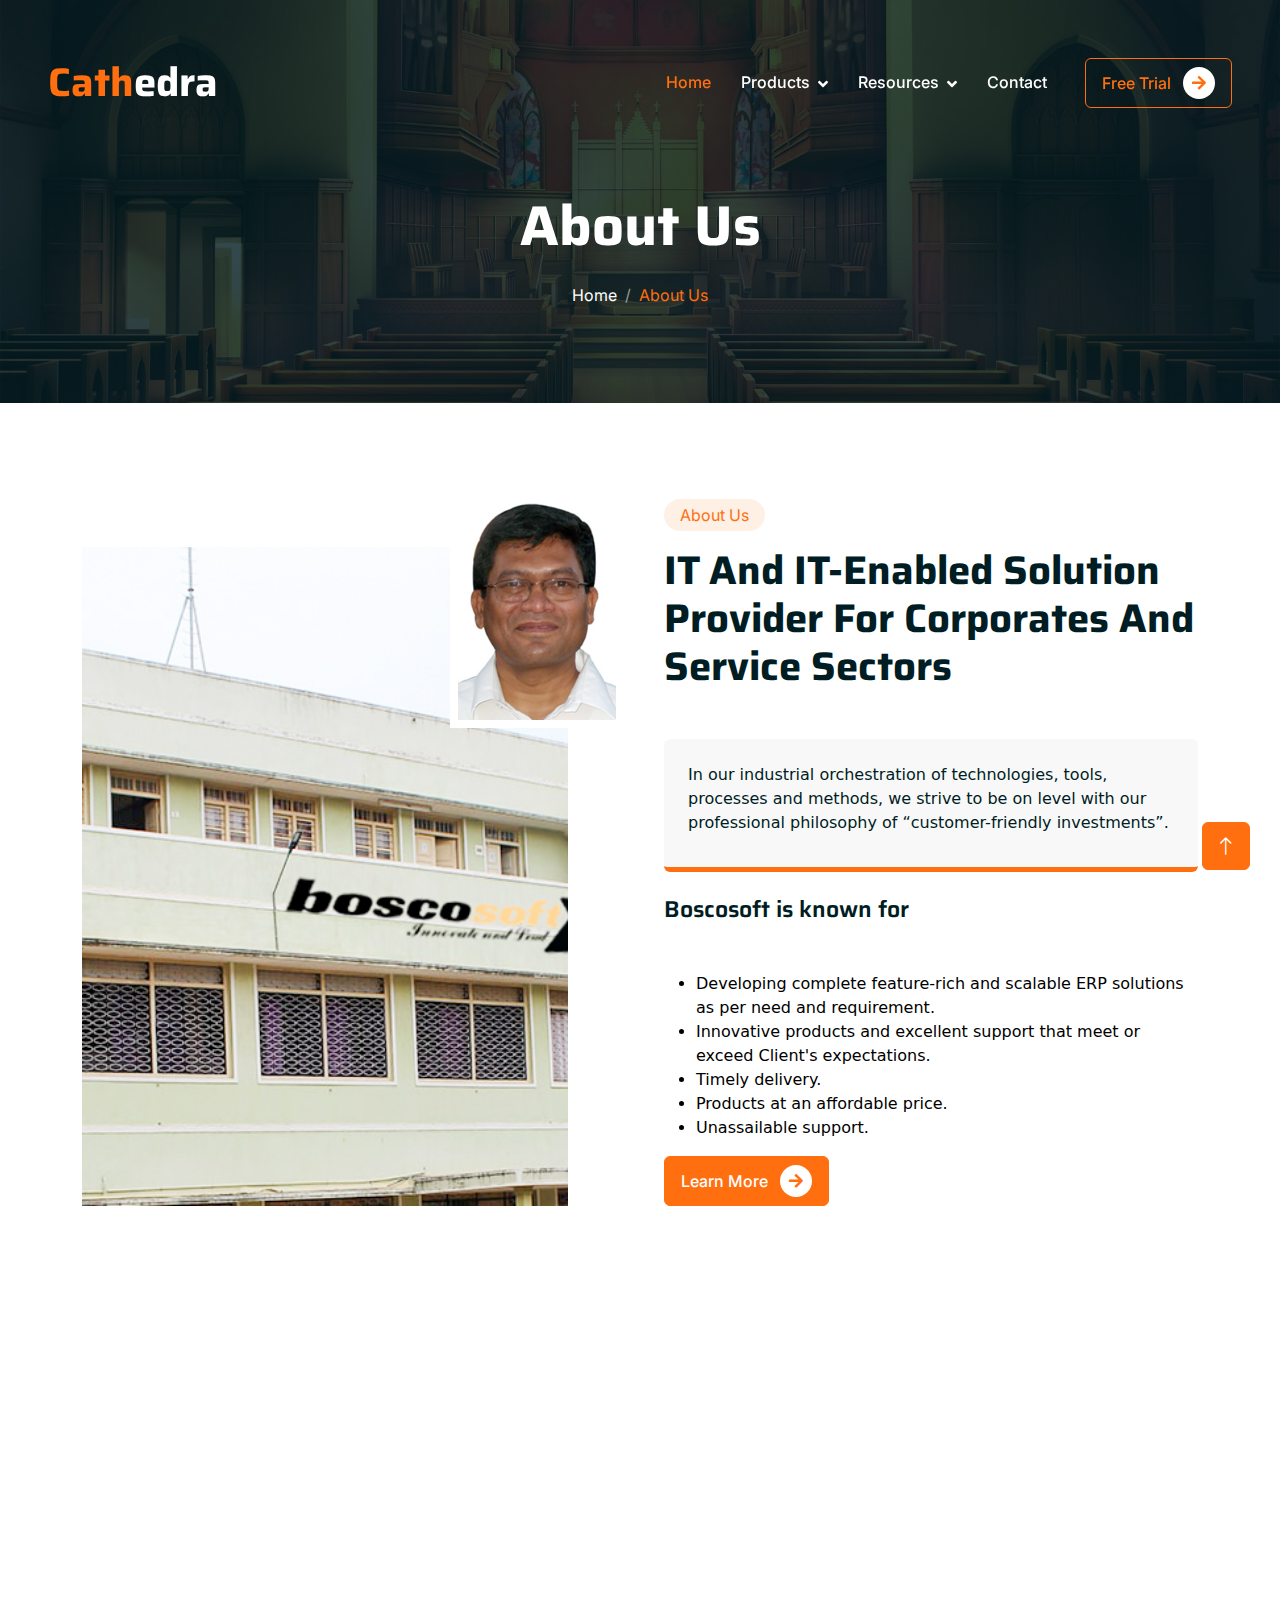
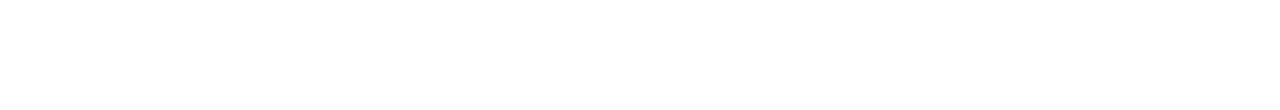
==== commit b0de138c: "change tiltle" ====
--- a/about.html
+++ b/about.html
@@ -3,7 +3,7 @@
 
 <head>
     <meta charset="utf-8">
-    <title>ChariTeam - Free Nonprofit Website Template</title>
+    <title>Cathedra - Diocese Management Software</title>
     <meta content="width=device-width, initial-scale=1.0" name="viewport">
     <meta content="" name="keywords">
     <meta content="" name="description">
--- a/css/style.css
+++ b/css/style.css
@@ -1,448 +1,447 @@
 /********** Template CSS **********/
 :root {
-    --primary: #FF6F0F;
-    --secondary: #FFF0E6;
-    --light: #F8F8F9;
-    --dark: #001D23;
+  --primary: #ff6f0f;
+  --secondary: #fff0e6;
+  --light: #f8f8f9;
+  --dark: #001d23;
 }
 
 .back-to-top {
-    position: fixed;
-    display: none;
-    right: 30px;
-    bottom: 30px;
-    z-index: 99;
-}
-
+  position: fixed;
+  display: none;
+  right: 30px;
+  bottom: 30px;
+  z-index: 99;
+}
 
 /*** Spinner ***/
 #spinner {
-    opacity: 0;
-    visibility: hidden;
-    transition: opacity .5s ease-out, visibility 0s linear .5s;
-    z-index: 99999;
+  opacity: 0;
+  visibility: hidden;
+  transition: opacity 0.5s ease-out, visibility 0s linear 0.5s;
+  z-index: 99999;
 }
 
 #spinner.show {
-    transition: opacity .5s ease-out, visibility 0s linear 0s;
-    visibility: visible;
-    opacity: 1;
-}
-
+  transition: opacity 0.5s ease-out, visibility 0s linear 0s;
+  visibility: visible;
+  opacity: 1;
+}
 
 /*** Button ***/
 .btn {
-    font-weight: 500;
-    transition: .5s;
+  font-weight: 500;
+  transition: 0.5s;
 }
 
 .btn.btn-primary,
 .btn.btn-outline-primary:hover {
-    color: #FFFFFF;
+  color: #ffffff;
 }
 
 .btn.btn-primary:hover {
-    color: var(--primary);
-    background: transparent;
+  color: var(--primary);
+  background: transparent;
 }
 
 .btn-square {
-    width: 38px;
-    height: 38px;
+  width: 38px;
+  height: 38px;
 }
 
 .btn-sm-square {
-    width: 32px;
-    height: 32px;
+  width: 32px;
+  height: 32px;
 }
 
 .btn-lg-square {
-    width: 48px;
-    height: 48px;
+  width: 48px;
+  height: 48px;
 }
 
 .btn-square,
 .btn-sm-square,
 .btn-lg-square {
-    padding: 0;
-    display: flex;
-    align-items: center;
-    justify-content: center;
-    font-weight: normal;
-}
-
+  padding: 0;
+  display: flex;
+  align-items: center;
+  justify-content: center;
+  font-weight: normal;
+}
 
 /*** Navbar ***/
 .fixed-top {
-    transition: .5s;
+  transition: 0.5s;
 }
 
 .top-bar {
-    height: 45px;
-    border-bottom: 1px solid rgba(255, 255, 255, .07);
+  height: 45px;
+  /* border-bottom: 1px solid rgba(255, 255, 255, .07); */
 }
 
 .navbar .dropdown-toggle::after {
-    border: none;
-    content: "\f107";
-    font-family: "Font Awesome 5 Free";
-    font-weight: 900;
-    vertical-align: middle;
-    margin-left: 8px;
+  border: none;
+  content: "\f107";
+  font-family: "Font Awesome 5 Free";
+  font-weight: 900;
+  vertical-align: middle;
+  margin-left: 8px;
 }
 
 .navbar .navbar-nav .nav-link {
-    margin-right: 30px;
-    padding: 25px 0;
-    color: #FFFFFF;
-    font-weight: 500;
-    outline: none;
+  margin-right: 30px;
+  padding: 25px 0;
+  color: #ffffff;
+  font-weight: 500;
+  outline: none;
 }
 
 .navbar .navbar-nav .nav-link:hover,
 .navbar .navbar-nav .nav-link.active {
-    color: var(--primary);
+  color: var(--primary);
 }
 
 @media (max-width: 991.98px) {
-    .navbar .navbar-nav {
-        margin-top: 10px;
-        border-top: 1px solid rgba(0, 0, 0, .07);
-        background: var(--dark);
-    }
-
-    .navbar .navbar-nav .nav-link {
-        padding: 10px 0;
-    }
+  .navbar .navbar-nav {
+    margin-top: 10px;
+    border-top: 1px solid rgba(0, 0, 0, 0.07);
+    background: var(--dark);
+  }
+
+  .navbar .navbar-nav .nav-link {
+    padding: 10px 0;
+  }
 }
 
 @media (min-width: 992px) {
-    .navbar .nav-item .dropdown-menu {
-        display: block;
-        visibility: hidden;
-        top: 100%;
-        transform: rotateX(-75deg);
-        transform-origin: 0% 0%;
-        transition: .5s;
-        opacity: 0;
-    }
-
-    .navbar .nav-item:hover .dropdown-menu {
-        transform: rotateX(0deg);
-        visibility: visible;
-        transition: .5s;
-        opacity: 1;
-    }
-}
-
+  .navbar .nav-item .dropdown-menu {
+    display: block;
+    visibility: hidden;
+    top: 100%;
+    transform: rotateX(-75deg);
+    transform-origin: 0% 0%;
+    transition: 0.5s;
+    opacity: 0;
+  }
+
+  .navbar .nav-item:hover .dropdown-menu {
+    transform: rotateX(0deg);
+    visibility: visible;
+    transition: 0.5s;
+    opacity: 1;
+  }
+}
 
 /*** Header ***/
 .carousel-caption {
-    top: 0;
-    left: 0;
-    right: 0;
-    bottom: 0;
-    display: flex;
-    align-items: center;
-    justify-content: center;
-    text-align: center;
-    background: rgba(0, 29, 35, .8);
-    z-index: 1;
+  top: 0;
+  left: 0;
+  right: 0;
+  bottom: 0;
+  display: flex;
+  align-items: center;
+  justify-content: center;
+  text-align: center;
+  background: rgba(0, 29, 35, 0.8);
+  z-index: 1;
 }
 
 .carousel-control-prev,
 .carousel-control-next {
-    width: 15%;
+  width: 15%;
 }
 
 .carousel-control-prev-icon,
 .carousel-control-next-icon {
-    width: 3rem;
-    height: 3rem;
-    background-color: var(--dark);
-    border: 12px solid var(--dark);
-    border-radius: 3rem;
+  width: 3rem;
+  height: 3rem;
+  background-color: var(--dark);
+  border: 12px solid var(--dark);
+  border-radius: 3rem;
 }
 
 @media (max-width: 768px) {
-    #header-carousel .carousel-item {
-        position: relative;
-        min-height: 450px;
-    }
-    
-    #header-carousel .carousel-item img {
-        position: absolute;
-        width: 100%;
-        height: 100%;
-        object-fit: cover;
-    }
+  #header-carousel .carousel-item {
+    position: relative;
+    min-height: 450px;
+  }
+
+  #header-carousel .carousel-item img {
+    position: absolute;
+    width: 100%;
+    height: 100%;
+    object-fit: cover;
+  }
 }
 
 .page-header {
-    padding-top: 12rem;
-    padding-bottom: 6rem;
-    background: linear-gradient(rgba(0, 29, 35, .8), rgba(0, 29, 35, .8)), url(../img/carousel-1.jpg) center center no-repeat;
-    background-size: cover;
-}
-
-.page-header .breadcrumb-item+.breadcrumb-item::before {
-    color: #999999;
-}
-
+  padding-top: 12rem;
+  padding-bottom: 6rem;
+  background: linear-gradient(rgba(0, 29, 35, 0.8), rgba(0, 29, 35, 0.8)),
+    url(../img/carousel-1.jpg) center center no-repeat;
+  background-size: cover;
+}
+
+.page-header .breadcrumb-item + .breadcrumb-item::before {
+  color: #999999;
+}
 
 /*** Causes ***/
 .causes-item .progress {
-    height: 5px;
-    border-radius: 0;
-    overflow: visible;
+  height: 5px;
+  border-radius: 0;
+  overflow: visible;
 }
 
 .causes-item .progress .progress-bar {
-    position: relative;
-    overflow: visible;
-    width: 0px;
-    border-radius: 0;
-    transition: 5s;
+  position: relative;
+  overflow: visible;
+  width: 0px;
+  border-radius: 0;
+  transition: 5s;
 }
 
 .causes-item .progress .progress-bar span {
-    position: absolute;
-    top: -7px;
-    right: 0;
-    width: 40px;
-    height: 19px;
-    display: flex;
-    align-items: center;
-    justify-content: center;
-    font-size: 12px;
-    background: var(--primary);
-    color: #FFFFFF;
+  position: absolute;
+  top: -7px;
+  right: 0;
+  width: 40px;
+  height: 19px;
+  display: flex;
+  align-items: center;
+  justify-content: center;
+  font-size: 12px;
+  background: var(--primary);
+  color: #ffffff;
 }
 
 .causes-item .causes-overlay {
-    position: absolute;
-    width: 100%;
-    height: 0;
-    top: 0;
-    left: 0;
-    display: flex;
-    align-items: center;
-    justify-content: center;
-    background: rgba(0, 0, 0, .5);
-    overflow: hidden;
-    opacity: 0;
-    transition: .5s;
+  position: absolute;
+  width: 100%;
+  height: 0;
+  top: 0;
+  left: 0;
+  display: flex;
+  align-items: center;
+  justify-content: center;
+  background: rgba(0, 0, 0, 0.5);
+  overflow: hidden;
+  opacity: 0;
+  transition: 0.5s;
 }
 
 .causes-item:hover .causes-overlay {
-    height: 100%;
-    opacity: 1;
-}
-
+  height: 100%;
+  opacity: 1;
+}
 
 /*** Service ***/
 .service-item {
-    box-shadow: 0 0 45px rgba(0, 0, 0, .06);
-}
-
+  box-shadow: 0 0 45px rgba(0, 0, 0, 0.06);
+}
 
 /*** Donate ***/
 .donate {
-    background: rgba(0, 29, 35, .8);
+  background: rgba(0, 29, 35, 0.8);
 }
 
 .btn-group .btn-light:hover,
-.btn-group input[type="radio"]:checked+label {
-    color: var(--primary);
-    border-color: var(--primary);
-}
-
+.btn-group input[type="radio"]:checked + label {
+  color: var(--primary);
+  border-color: var(--primary);
+}
 
 /*** Team ***/
 .team-item img {
-    position: relative;
-    top: 0;
-    transition: .5s;
+  position: relative;
+  top: 0;
+  transition: 0.5s;
 }
 
 .team-item:hover img {
-    top: -30px;
+  top: -30px;
 }
 
 .team-item .team-text {
-    position: relative;
-    height: 100px;
-    transition: .5s;
+  position: relative;
+  height: 100px;
+  transition: 0.5s;
 }
 
 .team-item:hover .team-text {
-    margin-top: -60px;
-    height: 160px;
+  margin-top: -60px;
+  height: 160px;
 }
 
 .team-item .team-text .team-social {
-    opacity: 0;
-    transition: .5s;
+  opacity: 0;
+  transition: 0.5s;
 }
 
 .team-item:hover .team-text .team-social {
-    opacity: 1;
+  opacity: 1;
 }
 
 .team-item .team-social .btn {
-    display: inline-flex;
-    color: var(--primary);
-    background: #FFFFFF;
-    border-radius: 40px;
+  display: inline-flex;
+  color: var(--primary);
+  background: #ffffff;
+  border-radius: 40px;
 }
 
 .team-item .team-social .btn:hover {
-    color: #FFFFFF;
-    background: var(--primary);
-}
-
+  color: #ffffff;
+  background: var(--primary);
+}
 
 /*** Testimonial ***/
 .testimonial-carousel::before {
-    position: absolute;
-    content: "";
-    top: 0;
-    left: 0;
-    height: 100%;
-    width: 0;
-    background: linear-gradient(to right, rgba(255, 255, 255, 1) 0%, rgba(255, 255, 255, 0) 100%);
-    z-index: 1;
+  position: absolute;
+  content: "";
+  top: 0;
+  left: 0;
+  height: 100%;
+  width: 0;
+  background: linear-gradient(
+    to right,
+    rgba(255, 255, 255, 1) 0%,
+    rgba(255, 255, 255, 0) 100%
+  );
+  z-index: 1;
 }
 
 .testimonial-carousel::after {
-    position: absolute;
-    content: "";
-    top: 0;
-    right: 0;
-    height: 100%;
-    width: 0;
-    background: linear-gradient(to left, rgba(255, 255, 255, 1) 0%, rgba(255, 255, 255, 0) 100%);
-    z-index: 1;
+  position: absolute;
+  content: "";
+  top: 0;
+  right: 0;
+  height: 100%;
+  width: 0;
+  background: linear-gradient(
+    to left,
+    rgba(255, 255, 255, 1) 0%,
+    rgba(255, 255, 255, 0) 100%
+  );
+  z-index: 1;
 }
 
 @media (min-width: 768px) {
-    .testimonial-carousel::before,
-    .testimonial-carousel::after {
-        width: 200px;
-    }
+  .testimonial-carousel::before,
+  .testimonial-carousel::after {
+    width: 200px;
+  }
 }
 
 @media (min-width: 992px) {
-    .testimonial-carousel::before,
-    .testimonial-carousel::after {
-        width: 300px;
-    }
+  .testimonial-carousel::before,
+  .testimonial-carousel::after {
+    width: 300px;
+  }
 }
 
 .testimonial-carousel .owl-item .testimonial-text {
-    background: var(--light);
-    transform: scale(.8);
-    transition: .5s;
+  background: var(--light);
+  transform: scale(0.8);
+  transition: 0.5s;
 }
 
 .testimonial-carousel .owl-item.center .testimonial-text {
-    background: var(--primary);
-    transform: scale(1);
+  background: var(--primary);
+  transform: scale(1);
 }
 
 .testimonial-carousel .owl-item .testimonial-text *,
 .testimonial-carousel .owl-item .testimonial-item img {
-    transition: .5s;
+  transition: 0.5s;
 }
 
 .testimonial-carousel .owl-item.center .testimonial-text * {
-    color: var(--light) !important;
+  color: var(--light) !important;
 }
 
 .testimonial-carousel .owl-item.center .testimonial-item img {
-    background: var(--primary) !important;
-} 
+  background: var(--primary) !important;
+}
 
 .testimonial-carousel .owl-nav {
-    position: absolute;
-    width: 350px;
-    top: 15px;
-    left: 50%;
-    transform: translateX(-50%);
-    display: flex;
-    justify-content: space-between;
-    opacity: 0;
-    transition: .5s;
-    z-index: 1;
+  position: absolute;
+  width: 350px;
+  top: 15px;
+  left: 50%;
+  transform: translateX(-50%);
+  display: flex;
+  justify-content: space-between;
+  opacity: 0;
+  transition: 0.5s;
+  z-index: 1;
 }
 
 .testimonial-carousel:hover .owl-nav {
-    width: 300px;
-    opacity: 1;
+  width: 300px;
+  opacity: 1;
 }
 
 .testimonial-carousel .owl-nav .owl-prev,
 .testimonial-carousel .owl-nav .owl-next {
-    position: relative;
-    color: var(--primary);
-    font-size: 45px;
-    transition: .5s;
+  position: relative;
+  color: var(--primary);
+  font-size: 45px;
+  transition: 0.5s;
 }
 
 .testimonial-carousel .owl-nav .owl-prev:hover,
 .testimonial-carousel .owl-nav .owl-next:hover {
-    color: var(--dark);
-}
-
+  color: var(--dark);
+}
 
 /*** Footer ***/
 
 .footer .btn.btn-link {
-    display: block;
-    margin-bottom: 5px;
-    padding: 0;
-    text-align: left;
-    color: rgba(255,255,255,0.5);
-    font-weight: normal;
-    text-transform: capitalize;
-    transition: .3s;
+  display: block;
+  margin-bottom: 5px;
+  padding: 0;
+  text-align: left;
+  color: rgba(255, 255, 255, 0.5);
+  font-weight: normal;
+  text-transform: capitalize;
+  transition: 0.3s;
 }
 
 .footer .btn.btn-link::before {
-    position: relative;
-    content: "\f105";
-    font-family: "Font Awesome 5 Free";
-    font-weight: 900;
-    color: rgba(255,255,255,0.5);
-    margin-right: 10px;
+  position: relative;
+  content: "\f105";
+  font-family: "Font Awesome 5 Free";
+  font-weight: 900;
+  color: rgba(255, 255, 255, 0.5);
+  margin-right: 10px;
 }
 
 .footer .btn.btn-link:hover {
-    color: var(--light);
-    letter-spacing: 1px;
-    box-shadow: none;
+  color: var(--light);
+  letter-spacing: 1px;
+  box-shadow: none;
 }
 
 .footer .btn.btn-square {
-    color: rgba(255,255,255,0.5);
-    border: 1px solid rgba(255,255,255,0.5);
+  color: rgba(255, 255, 255, 0.5);
+  border: 1px solid rgba(255, 255, 255, 0.5);
 }
 
 .footer .btn.btn-square:hover {
-    color: var(--secondary);
-    border-color: var(--light);
+  color: var(--secondary);
+  border-color: var(--light);
 }
 
 .footer .copyright {
-    padding: 25px 0;
-    font-size: 15px;
-    border-top: 1px solid rgba(256, 256, 256, .1);
+  padding: 25px 0;
+  font-size: 15px;
+  border-top: 1px solid rgba(256, 256, 256, 0.1);
 }
 
 .footer .copyright a {
-    color: var(--secondary);
+  color: var(--secondary);
 }
 
 .footer .copyright a:hover {
-    color: var(--primary);
-}+  color: var(--primary);
+}
